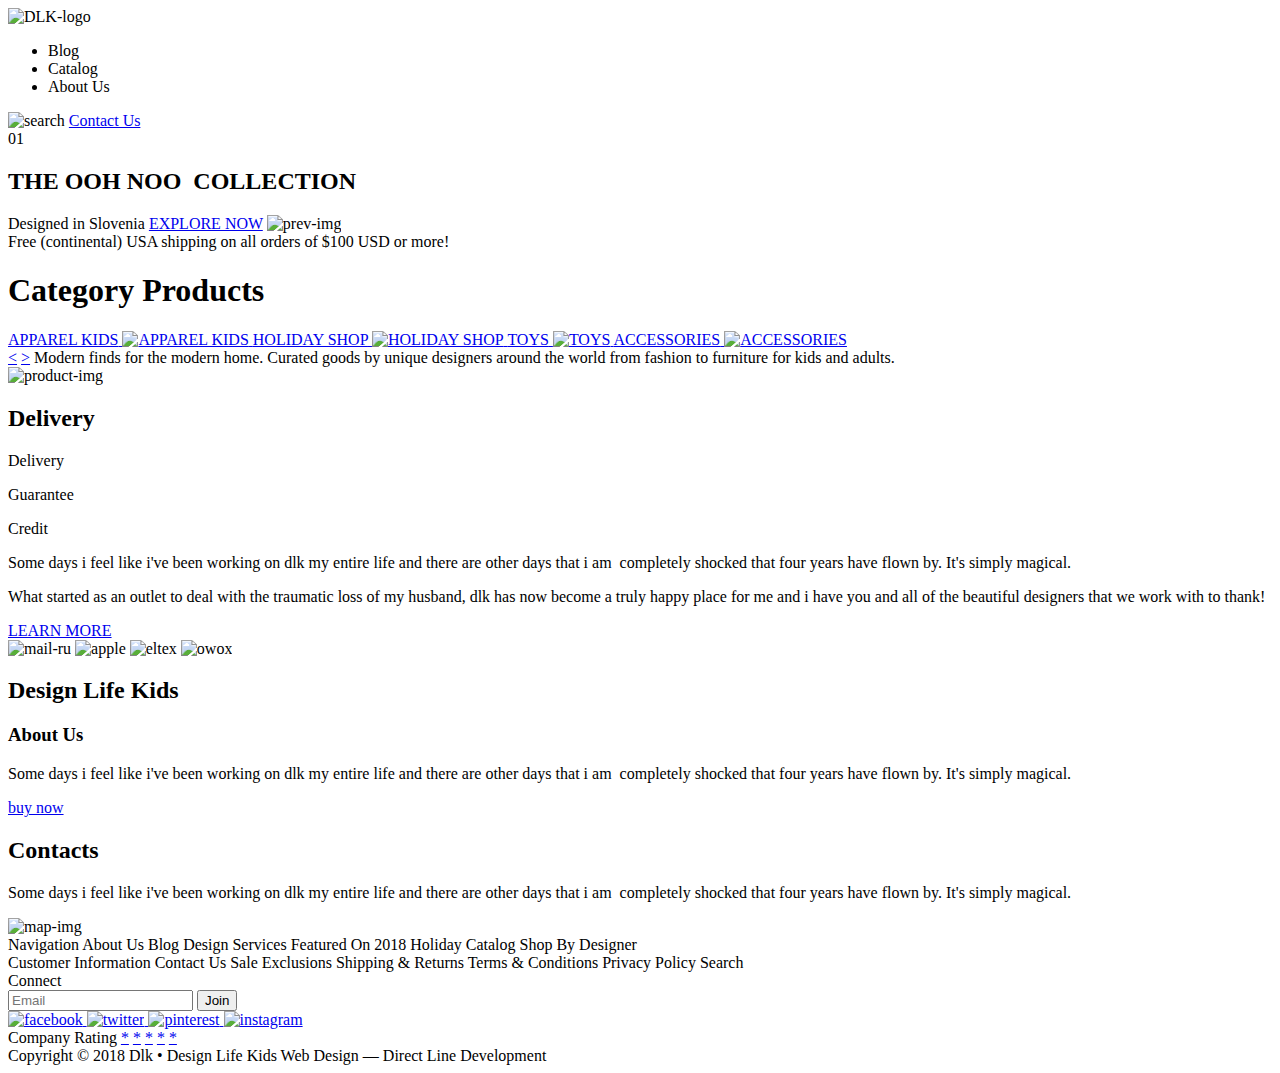
==== index.html @ eee78534 "add html and images" ====
<!DOCTYPE html>
<html lang="ru">
<head>
    <meta charset="UTF-8">
    <title>Project</title>
</head>
<body>
    <header class="header">
        <span class="header-logo-unit">
            <img src="images/Union.png" alt="DLK-logo" class="header-logo">
            <nav class="header-navigation">
                <ul class="header-navigation-block">
                    <li class="header-navigation-item">Blog</li>
                    <li class="header-navigation-item">Catalog</li>
                    <li class="header-navigation-item">About Us</li>
                </ul>
            </nav>
        </span>
        <img src="images/XMLID%201397.png" alt="search" class="header-link-img">
        <a href="#" class="header-link">Contact Us</a>
    </header>
    <main class="main">
        <section class="main-preview-unit">
            <div class="preview-container">
                <span class="preview-container-number">01</span>
                <h2 class="preview-container-headline">THE OOH NOO  COLLECTION</h2>
                <span class="preview-container-annotation">Designed in Slovenia</span>
                <a href="#" class="preview-container-link">EXPLORE NOW</a>
                <img src="images/prev-image.png" alt="prev-img" class="preview-container-img">
                <div class="preview-container-supplement">
                    <span class="preview-container-supplement-text">Free (continental) USA shipping on all orders of $100 USD or more!</span>
                </div>
            </div>
        </section>
        <section class="main-category-unit">
            <h1 class="main-category-headline">Category Products</h1>
            <div class="main-category-gallery">
                <div class="main-category-gallery-preview">
                    <a href="#" class="main-category-gallery-preview-item">
                        <span class="main-category-gallery-preview-item-text">APPAREL KIDS</span>
                        <img src="images/APPAREL-KIDS.png" alt="APPAREL KIDS" class="main-category-gallery-preview-item-img">
                    </a>
                    <a href="#" class="main-category-gallery-preview-item">
                        <span class="main-category-gallery-preview-item-text">HOLIDAY SHOP</span>
                        <img src="images/HOLIDAY-SHOP.png" alt="HOLIDAY SHOP" class="main-category-gallery-preview-item-img">
                    </a>
                    <a href="#" class="main-category-gallery-preview-item">
                        <span class="main-category-gallery-preview-item-text">TOYS</span>
                        <img src="images/TOYS.png" alt="TOYS" class="main-category-gallery-preview-item-img">
                    </a>
                    <a href="#" class="main-category-gallery-preview-item">
                        <span class="main-category-gallery-preview-item-text">ACCESSORIES</span>
                        <img src="images/ACCESSORIES.png" alt="ACCESSORIES" class="main-category-gallery-preview-item-img">
                    </a>
                </div>
                <div class="main-category-gallery-pagination">
                    <a href="#" class="main-category-gallery-pagination-button-left"><</a>
                    <a href="#" class="main-category-gallery-pagination-button-right">></a>
                    <span class="main-category-gallery-pagination-text">
                        Modern finds for the modern home. Curated goods by unique designers around the world from
                        fashion to furniture for kids and adults.
                    </span>
                </div>
            </div>
        </section>
        <section class="main-product-unit">
            <img src="images/product-image.jpg" alt="product-img" class="main-product-unit-img">
            <div class="main-product-unit-description">
                <h2 class="main-product-unit-header">Delivery</h2>
                <p class="main-product-unit-item">Delivery</p>
                <p class="main-product-unit-item">Guarantee</p>
                <p class="main-product-unit-item">Credit</p>
                <p class="main-product-unit-text">
                    Some days i feel like i've been working on dlk my entire life and there are other days that i am 
                    completely shocked that four years have flown by. It's simply magical.
                </p>
                <p class="main-product-unit-text">
                    What started as an outlet to deal  with the traumatic loss of my husband, dlk has now become a truly
                    happy place for me and i have you and all of the beautiful designers that we work with to thank!
                </p>
                <a href="#" class="main-product-unit-link">LEARN MORE</a>
            </div>
        </section>
        <section class="main-sponsors-unit">
            <img src="images/mail-ru.png" alt="mail-ru" class="main-sponsors-logo">
            <img src="images/apple.png" alt="apple" class="main-sponsors-logo">
            <img src="images/eltex.png" alt="eltex" class="main-sponsors-logo">
            <img src="images/owox.png" alt="owox" class="main-sponsors-logo">
        </section>
        <section class="main-addition-unit">
            <article class="main-addition-about-us">
                <h2 class="main-addition-about-us-headline">Design Life Kids</h2>
                <h3 class="main-addition-about-us-interlineation">About Us</h3>
                <p class="main-addition-about-us-text">
                    Some days i feel like i've been working on dlk my entire life and there are other days that i am
                     completely shocked that four years have flown by. It's simply magical.
                </p>
                <a href="#" class="main-addition-about-us-link">buy now</a>
            </article>
            <article class="main-addition-contacts">
                <h2 class="main-addition-contacts-headline">Contacts</h2>
                <p class="main-addition-contacts-text">
                    Some days i feel like i've been working on dlk my entire life and there are other days that i am
                     completely shocked that four years have flown by. It's simply magical.
                </p>
                <img src="images/map-img.jpg" alt="map-img" class="main-addition-contacts-map">
            </article>
        </section>
    </main>
    <footer class="footer">
        <div class="footer-main-block">
            <div class="footer-main-block-navigation">
                <span class="footer-main-block-navigation-headline">Navigation</span>
                    <span class="footer-main-block-navigation-list">
                        <span class="footer-main-block-navigation-item">About Us</span>
                        <span class="footer-main-block-navigation-item">Blog</span>
                        <span class="footer-main-block-navigation-item">Design Services</span>
                        <span class="footer-main-block-navigation-item">Featured On</span>
                        <span class="footer-main-block-navigation-item">2018 Holiday Catalog</span>
                        <span class="footer-main-block-navigation-item">Shop By Designer</span>
                    </span>
            </div>
            <div class="footer-main-block-customer-information">
                <span class="footer-main-block-customer-information-headline">Customer Information</span>
                    <span class="footer-main-block-customer-information-list">
                        <span class="footer-main-block-customer-information-item">Contact Us</span>
                        <span class="footer-main-block-customer-information-item">Sale Exclusions</span>
                        <span class="footer-main-block-customer-information-item">Shipping & Returns</span>
                        <span class="footer-main-block-customer-information-item">Terms & Conditions</span>
                        <span class="footer-main-block-customer-information-item">Privacy Policy</span>
                        <span class="footer-main-block-customer-information-item">Search</span>
                    </span>
            </div>
            <div class="footer-main-block-connect">
                <span class="footer-main-block-connect-headline">Connect</span>
                <form action="#" class="footer-main-block-connect-form">
                    <input type="email" placeholder="Email" class="footer-main-block-connect-input">
                    <button class="footer-main-block-connect-button">Join</button>
                    <div class="footer-main-block-connect-links">
                        <a href="https://www.facebook.com/" class="footer-main-block-connect-links-item">
                            <img src="#" alt="facebook" class="footer-main-block-connect-links-img">
                        </a>
                        <a href="https://twitter.com/explore" class="footer-main-block-connect-links-item">
                            <img src="#" alt="twitter" class="footer-main-block-connect-links-img">
                        </a>
                        <a href="https://pinterest.com" class="footer-main-block-connect-links-item">
                            <img src="#" alt="pinterest" class="footer-main-block-connect-links-img">
                        </a>
                        <a href="https://www.instagram.com/" class="footer-main-block-connect-links-item">
                            <img src="#" alt="instagram" class="footer-main-block-connect-links-img">
                        </a>
                    </div>
                </form>
            </div>
        </div>
        <div class="footer-additional-block">
            <div class="footer-additional-block-rating">
                <span class="footer-additional-block-rating-headline">Company Rating</span>
                <a href="#" class="footer-additional-block-rating-item">*</a>
                <a href="#" class="footer-additional-block-rating-item">*</a>
                <a href="#" class="footer-additional-block-rating-item">*</a>
                <a href="#" class="footer-additional-block-rating-item">*</a>
                <a href="#" class="footer-additional-block-rating-item">*</a>
            </div>
            <span class="footer-additional-block-copyright">Copyright © 2018 Dlk • Design Life Kids</span>
            <span class="footer-additional-block-developers">Web Design — Direct Line Development</span>
        </div>
    </footer>
</body>
</html>
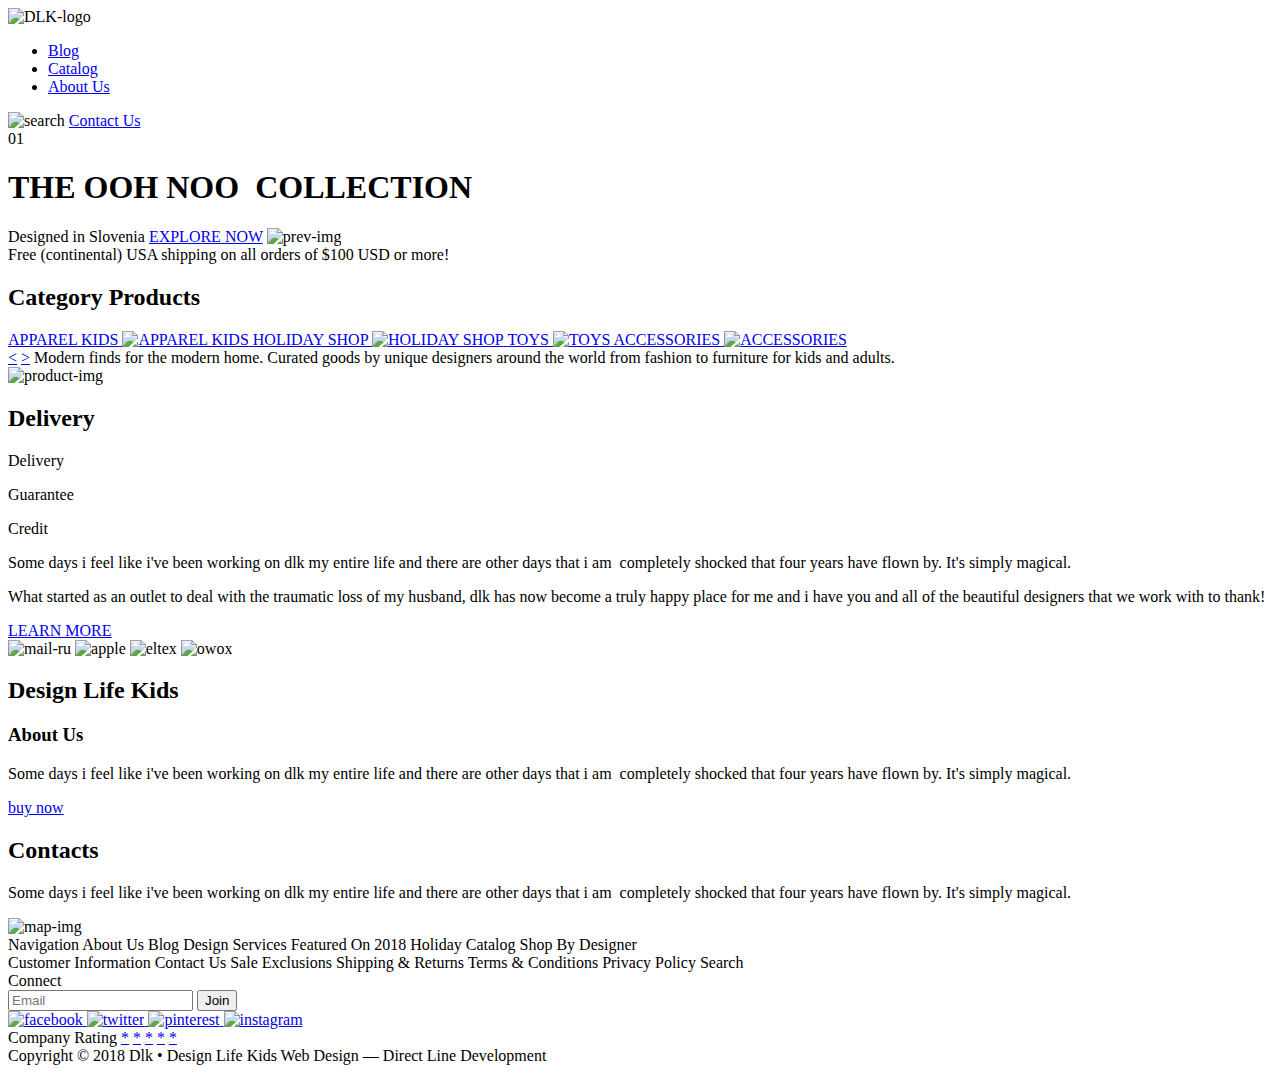
==== commit 967a33b9: "catalog html + images" ====
--- a/index.html
+++ b/index.html
@@ -6,16 +6,14 @@
 </head>
 <body>
     <header class="header">
-        <span class="header-logo-unit">
-            <img src="images/Union.png" alt="DLK-logo" class="header-logo">
-            <nav class="header-navigation">
-                <ul class="header-navigation-block">
-                    <li class="header-navigation-item">Blog</li>
-                    <li class="header-navigation-item">Catalog</li>
-                    <li class="header-navigation-item">About Us</li>
-                </ul>
-            </nav>
-        </span>
+         <img src="images/Union.png" alt="DLK-logo" class="header-logo">
+        <nav class="header-navigation">
+            <ul class="header-navigation-block">
+                <li class="header-navigation-item"><a href="#">Blog</a></li>
+                <li class="header-navigation-item"><a href="catalog.html">Catalog</a></li>
+                <li class="header-navigation-item"><a href="#">About Us</a></li>
+            </ul>
+        </nav>
         <img src="images/XMLID%201397.png" alt="search" class="header-link-img">
         <a href="#" class="header-link">Contact Us</a>
     </header>
@@ -23,8 +21,8 @@
         <section class="main-preview-unit">
             <div class="preview-container">
                 <span class="preview-container-number">01</span>
-                <h2 class="preview-container-headline">THE OOH NOO - COLLECTION</h2>
+                <h1 class="preview-container-headline">THE OOH NOO + COLLECTION</h1>
                 <span class="preview-container-annotation">Designed in Slovenia</span>
                 <a href="#" class="preview-container-link">EXPLORE NOW</a>
                 <img src="images/prev-image.png" alt="prev-img" class="preview-container-img">
@@ -34,7 +32,7 @@
             </div>
         </section>
         <section class="main-category-unit">
-            <h1 class="main-category-headline">Category Products</h1>
+            <h2 class="main-category-headline">Category Products</h2>
             <div class="main-category-gallery">
                 <div class="main-category-gallery-preview">
                     <a href="#" class="main-category-gallery-preview-item">
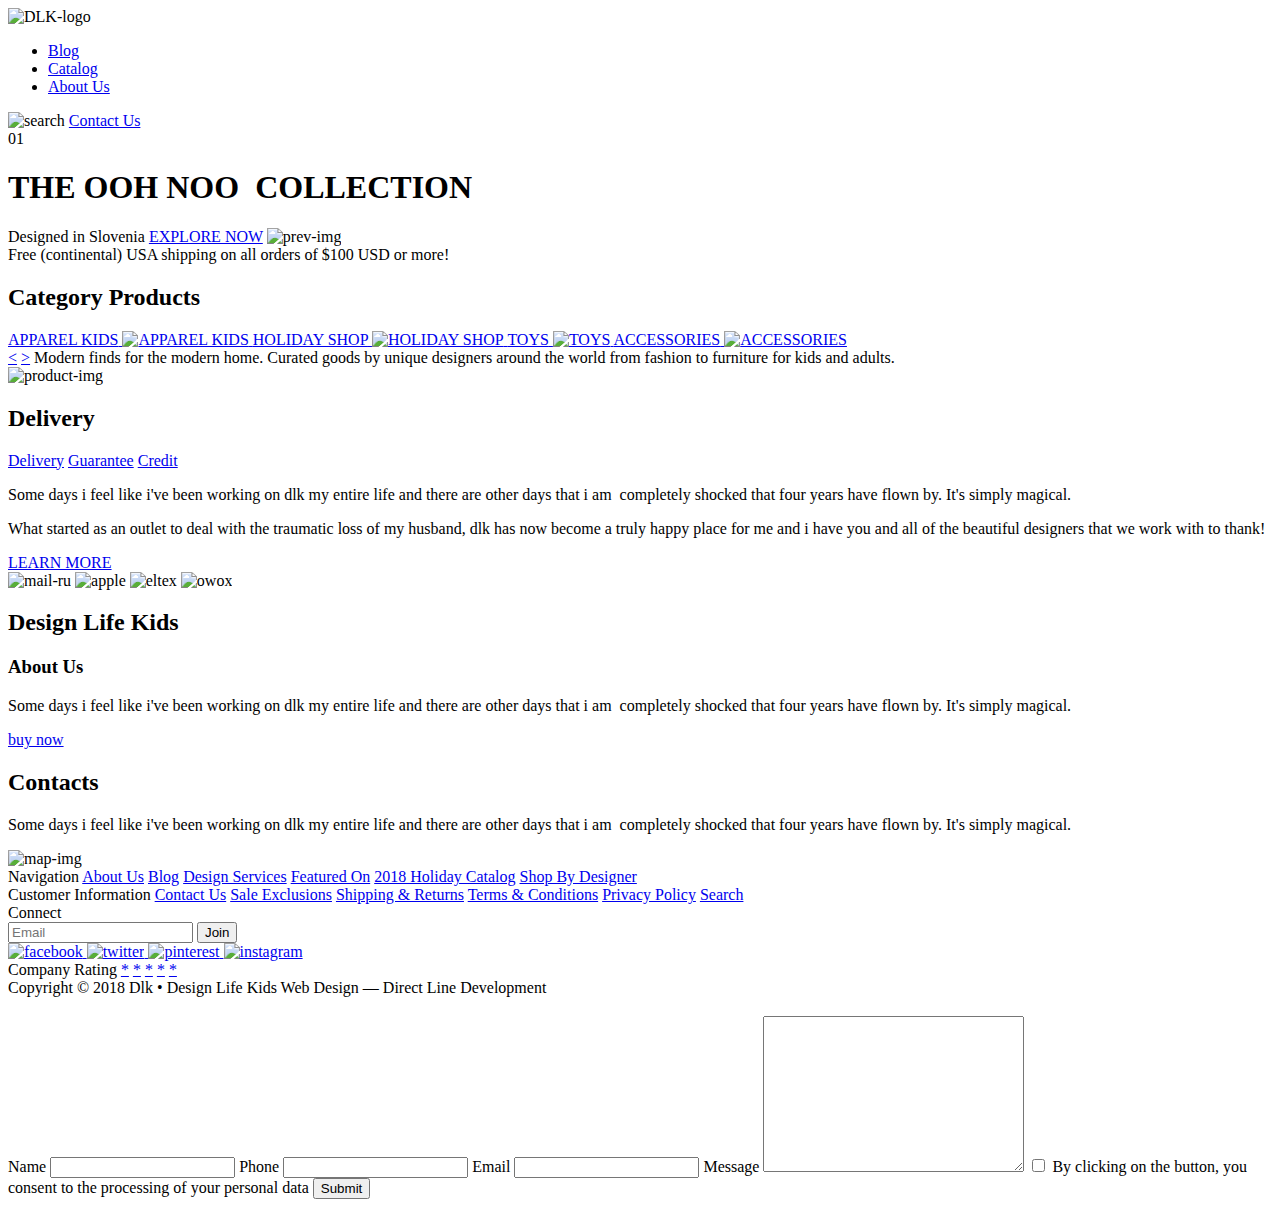
==== commit d8595d27: "toys html + modal window" ====
--- a/index.html
+++ b/index.html
@@ -6,7 +6,7 @@
 </head>
 <body>
     <header class="header">
-         <img src="images/Union.png" alt="DLK-logo" class="header-logo">
+        <img src="images/Union.png" alt="DLK-logo" class="header-logo">
         <nav class="header-navigation">
             <ul class="header-navigation-block">
                 <li class="header-navigation-item"><a href="#">Blog</a></li>
@@ -66,9 +66,9 @@
             <img src="images/product-image.jpg" alt="product-img" class="main-product-unit-img">
             <div class="main-product-unit-description">
                 <h2 class="main-product-unit-header">Delivery</h2>
-                <p class="main-product-unit-item">Delivery</p>
-                <p class="main-product-unit-item">Guarantee</p>
-                <p class="main-product-unit-item">Credit</p>
+                <a href="#" class="main-product-unit-item">Delivery</a>
+                <a href="#" class="main-product-unit-item">Guarantee</a>
+                <a href="#" class="main-product-unit-item">Credit</a>
                 <p class="main-product-unit-text">
                     Some days i feel like i've been working on dlk my entire life and there are other days that i am 
                     completely shocked that four years have flown by. It's simply magical.
@@ -111,29 +111,31 @@
             <div class="footer-main-block-navigation">
                 <span class="footer-main-block-navigation-headline">Navigation</span>
                     <span class="footer-main-block-navigation-list">
-                        <span class="footer-main-block-navigation-item">About Us</span>
-                        <span class="footer-main-block-navigation-item">Blog</span>
-                        <span class="footer-main-block-navigation-item">Design Services</span>
-                        <span class="footer-main-block-navigation-item">Featured On</span>
-                        <span class="footer-main-block-navigation-item">2018 Holiday Catalog</span>
-                        <span class="footer-main-block-navigation-item">Shop By Designer</span>
+                        <a href="#" class="footer-main-block-navigation-item">About Us</a>
+                        <a href="#" class="footer-main-block-navigation-item">Blog</a>
+                        <a href="#" class="footer-main-block-navigation-item">Design Services</a>
+                        <a href="#" class="footer-main-block-navigation-item">Featured On</a>
+                        <a href="#" class="footer-main-block-navigation-item">2018 Holiday Catalog</a>
+                        <a href="#" class="footer-main-block-navigation-item">Shop By Designer</a>
                     </span>
             </div>
             <div class="footer-main-block-customer-information">
                 <span class="footer-main-block-customer-information-headline">Customer Information</span>
                     <span class="footer-main-block-customer-information-list">
-                        <span class="footer-main-block-customer-information-item">Contact Us</span>
-                        <span class="footer-main-block-customer-information-item">Sale Exclusions</span>
-                        <span class="footer-main-block-customer-information-item">Shipping & Returns</span>
-                        <span class="footer-main-block-customer-information-item">Terms & Conditions</span>
-                        <span class="footer-main-block-customer-information-item">Privacy Policy</span>
-                        <span class="footer-main-block-customer-information-item">Search</span>
+                        <a href="#" class="footer-main-block-customer-information-item">Contact Us</a>
+                        <a href="#" class="footer-main-block-customer-information-item">Sale Exclusions</a>
+                        <a href="#" class="footer-main-block-customer-information-item">Shipping & Returns</a>
+                        <a href="#" class="footer-main-block-customer-information-item">Terms & Conditions</a>
+                        <a href="#" class="footer-main-block-customer-information-item">Privacy Policy</a>
+                        <a href="#" class="footer-main-block-customer-information-item">Search</a>
                     </span>
             </div>
             <div class="footer-main-block-connect">
                 <span class="footer-main-block-connect-headline">Connect</span>
                 <form action="#" class="footer-main-block-connect-form">
-                    <input type="email" placeholder="Email" class="footer-main-block-connect-input">
+                    <label for="email"></label>
+                    <input type="email" placeholder="Email" class="footer-main-block-connect-input"
+                           id="email" name="Email">
                     <button class="footer-main-block-connect-button">Join</button>
                     <div class="footer-main-block-connect-links">
                         <a href="https://www.facebook.com/" class="footer-main-block-connect-links-item">
@@ -165,5 +167,35 @@
             <span class="footer-additional-block-developers">Web Design — Direct Line Development</span>
         </div>
     </footer>
+    <div class="modal">
+        <img src="images/XMLID%201429.png" alt="close" class="modal-close">
+        <form action="#" class="modal-form">
+            <span class="modal-field">
+                <label for="name-field" class="modal-field-label">Name</label>
+                <input type="text" id="name-field" name="Name" class="modal-field-input">
+            </span>
+            <span class="modal-field">
+                <label for="phone-field" class="modal-field-label">Phone</label>
+                <input type="tel" id="phone-field" name="Phone" class="modal-field-input">
+            </span>
+            <span class="modal-field">
+                <label for="email-field" class="modal-field-label">Email</label>
+                <input type="email" id="email-field" name="Email" class="modal-field-input">
+            </span>
+            <span class="modal-field">
+                <label for="message-area" class="modal-field-label">Message</label>
+                <textarea name="Message" id="message-area" cols="30" rows="10" class="modal-field-text-area"></textarea>
+            </span>
+            <span class="modal-field-check">
+                <label class="modal-field-check-label">
+                    <input type="checkbox" name="consent" class="modal-field-checkbox">
+                    By clicking on the button, you consent to the processing of your personal data
+                </label>
+            </span>
+            <button class="modal-submit-button">
+                Submit
+            </button>
+        </form>
+    </div>
 </body>
 </html>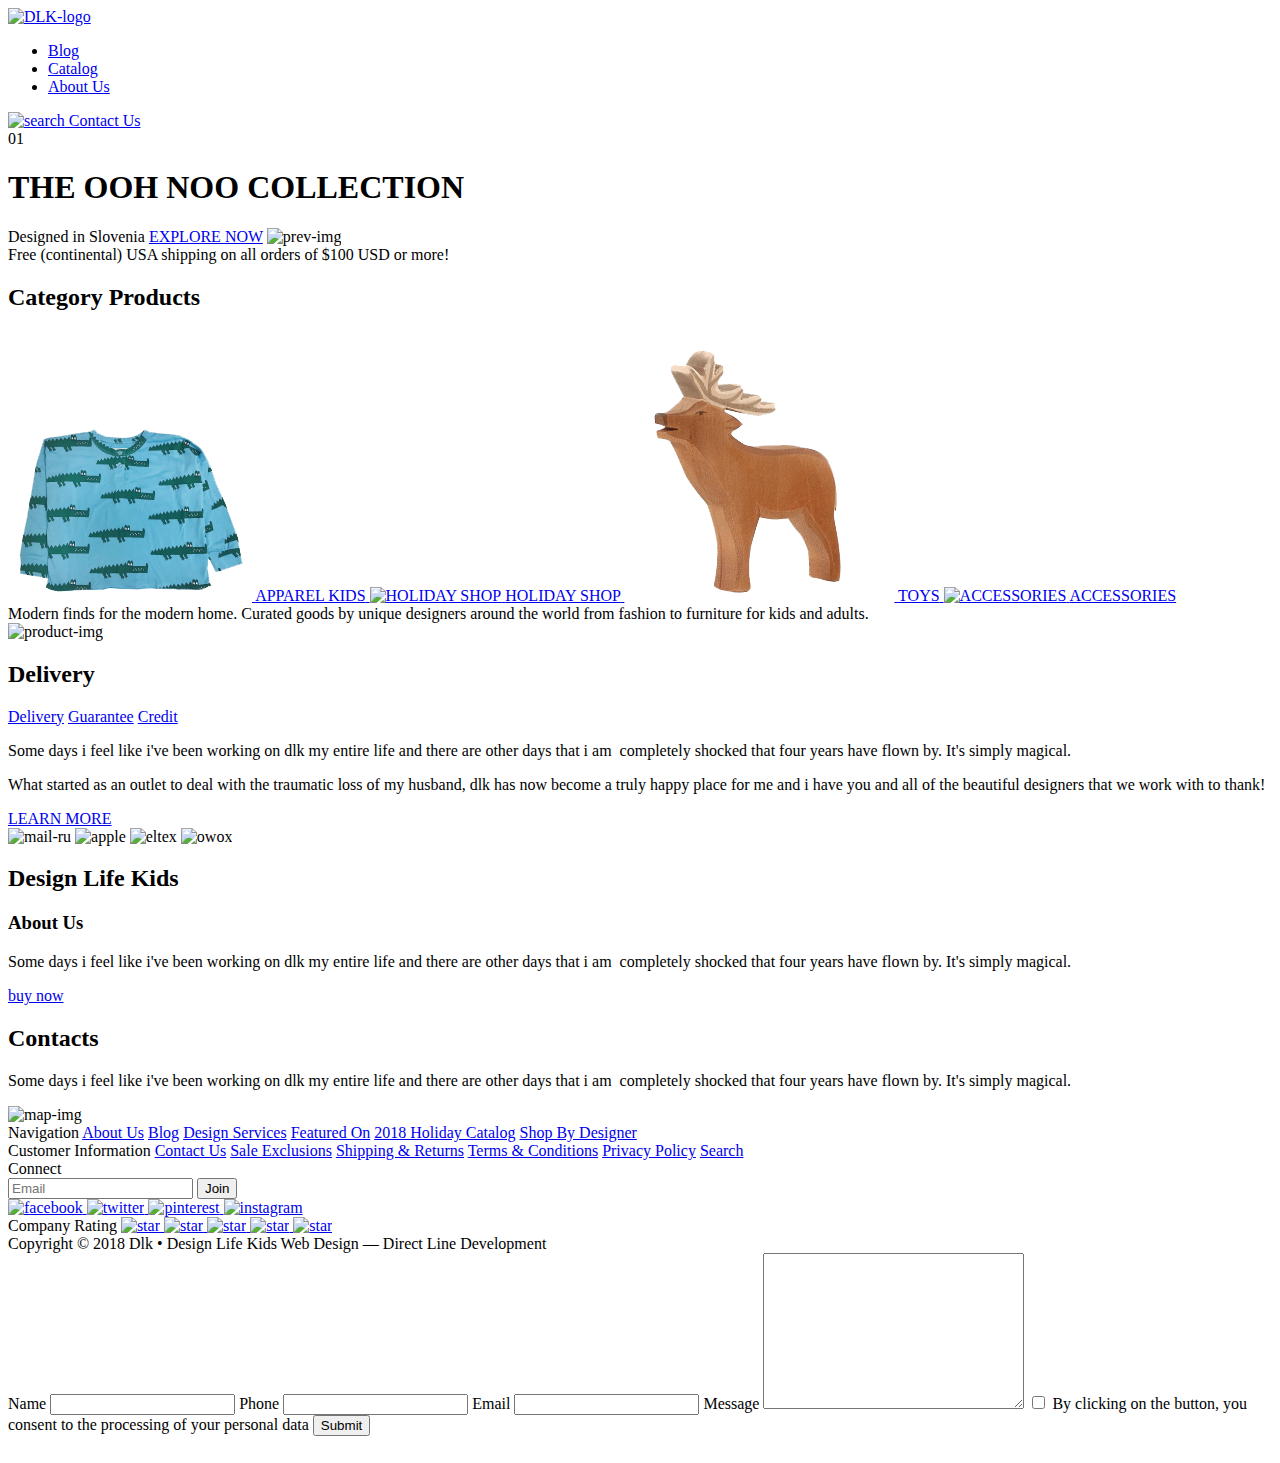
==== commit 1bfa432d: "vnes izmeneniya soglasno w3c" ====
--- a/index.html
+++ b/index.html
@@ -1,34 +1,54 @@
 <!DOCTYPE html>
-<html lang="ru">
+<html lang="en">
 <head>
     <meta charset="UTF-8">
     <title>Project</title>
+    <link rel="stylesheet" href="styles/pages/index.css">
+    <link href="https://fonts.googleapis.com/css2?family=Montserrat:wght@700&family=Open+Sans&display=swap" rel="stylesheet">
+    <link href="https://fonts.googleapis.com/css2?family=Montserrat+Subrayada:wght@700&display=swap" rel="stylesheet">
+    <link href="https://fonts.googleapis.com/css2?family=Crimson+Text:ital@1&display=swap" rel="stylesheet">
+    <link href="https://fonts.googleapis.com/css2?family=Roboto&display=swap" rel="stylesheet">
 </head>
 <body>
-    <header class="header">
-        <img src="images/Union.png" alt="DLK-logo" class="header-logo">
-        <nav class="header-navigation">
-            <ul class="header-navigation-block">
-                <li class="header-navigation-item"><a href="#">Blog</a></li>
-                <li class="header-navigation-item"><a href="catalog.html">Catalog</a></li>
-                <li class="header-navigation-item"><a href="#">About Us</a></li>
-            </ul>
-        </nav>
-        <img src="images/XMLID%201397.png" alt="search" class="header-link-img">
-        <a href="#" class="header-link">Contact Us</a>
+    <header class="grid">
+        <div class="header">
+            <div class="header-navigation">
+                <a class="header-logo-link" href="index.html">
+                    <img src="images/Union.png" alt="DLK-logo" class="header-logo">
+                </a>
+                <nav>
+                    <ul class="header-navigation-block">
+                        <li class="header-navigation-item"><a href="blog.html">Blog</a></li>
+                        <li class="header-navigation-item"><a href="catalog.html">Catalog</a></li>
+                        <li class="header-navigation-item"><a href="#">About Us</a></li>
+                    </ul>
+                </nav>
+            </div>
+            <a href="contact-us.html" class="header-link">
+                <img src="images/XMLID%201397.png" alt="search" class="header-link-img">
+                Contact Us
+            </a>
+        </div>
     </header>
-    <main class="main">
+    <main class="main grid">
         <section class="main-preview-unit">
             <div class="preview-container">
-                <span class="preview-container-number">01</span>
-                <h1 class="preview-container-headline">THE OOH NOO - COLLECTION</h1>
-                <span class="preview-container-annotation">Designed in Slovenia</span>
-                <a href="#" class="preview-container-link">EXPLORE NOW</a>
-                <img src="images/prev-image.png" alt="prev-img" class="preview-container-img">
-                <div class="preview-container-supplement">
-                    <span class="preview-container-supplement-text">Free (continental) USA shipping on all orders of $100 USD or more!</span>
-                </div>
+                <div class="preview-container-paginator">
+                    <span class="preview-container-number">01</span>
+                    <a href="#" class="preview-container-slide"></a>
+                    <a href="#" class="preview-container-slide"></a>
+                    <a href="#" class="preview-container-slide"></a>
+                    <a href="#" class="preview-container-slide"></a>
+                </div>
+                <div class="preview-container-description">
+                    <h1 class="preview-container-headline">THE OOH NOO COLLECTION</h1>
+                    <span class="preview-container-annotation">Designed in Slovenia</span>
+                    <a href="#" class="preview-container-link" id="explore-now">EXPLORE NOW</a>
+                    <img src="images/prev-image.png" alt="prev-img" class="preview-container-img">
+                </div>
+            </div>
+            <div class="preview-container-supplement">
+                <span class="preview-container-supplement-text">Free (continental) USA shipping on all orders of $100 USD or more!</span>
             </div>
         </section>
         <section class="main-category-unit">
@@ -36,25 +56,29 @@
             <div class="main-category-gallery">
                 <div class="main-category-gallery-preview">
                     <a href="#" class="main-category-gallery-preview-item">
+                        <img src="images/APPAREL-KIDS.png" alt="APPAREL KIDS" class="main-category-gallery-preview-item-img">
                         <span class="main-category-gallery-preview-item-text">APPAREL KIDS</span>
-                        <img src="images/APPAREL-KIDS.png" alt="APPAREL KIDS" class="main-category-gallery-preview-item-img">
-                    </a>
-                    <a href="#" class="main-category-gallery-preview-item">
+                    </a>
+                    <a href="#" class="main-category-gallery-preview-item">
+                        <img src="images/HOLIDAY-SHOP.png" alt="HOLIDAY SHOP" class="main-category-gallery-preview-item-img">
                         <span class="main-category-gallery-preview-item-text">HOLIDAY SHOP</span>
-                        <img src="images/HOLIDAY-SHOP.png" alt="HOLIDAY SHOP" class="main-category-gallery-preview-item-img">
-                    </a>
-                    <a href="#" class="main-category-gallery-preview-item">
+                    </a>
+                    <a href="#" class="main-category-gallery-preview-item">
+                        <img src="images/TOYS.png" alt="TOYS" class="main-category-gallery-preview-item-img">
                         <span class="main-category-gallery-preview-item-text">TOYS</span>
-                        <img src="images/TOYS.png" alt="TOYS" class="main-category-gallery-preview-item-img">
-                    </a>
-                    <a href="#" class="main-category-gallery-preview-item">
+                    </a>
+                    <a href="#" class="main-category-gallery-preview-item">
+                        <img src="images/ACCESSORIES.png" alt="ACCESSORIES" class="main-category-gallery-preview-item-img">
                         <span class="main-category-gallery-preview-item-text">ACCESSORIES</span>
-                        <img src="images/ACCESSORIES.png" alt="ACCESSORIES" class="main-category-gallery-preview-item-img">
                     </a>
                 </div>
                 <div class="main-category-gallery-pagination">
-                    <a href="#" class="main-category-gallery-pagination-button-left"><</a>
-                    <a href="#" class="main-category-gallery-pagination-button-right">></a>
+                    <a href="#" class="main-category-gallery-pagination-button-left">
+                        <span class="button-left"></span>
+                    </a>
+                    <a href="#" class="main-category-gallery-pagination-button-right">
+                        <span class="button-right"></span>
+                    </a>
                     <span class="main-category-gallery-pagination-text">
                         Modern finds for the modern home. Curated goods by unique designers around the world from
                         fashion to furniture for kids and adults.
@@ -80,13 +104,13 @@
                 <a href="#" class="main-product-unit-link">LEARN MORE</a>
             </div>
         </section>
-        <section class="main-sponsors-unit">
+        <div class="main-sponsors-unit">
             <img src="images/mail-ru.png" alt="mail-ru" class="main-sponsors-logo">
             <img src="images/apple.png" alt="apple" class="main-sponsors-logo">
             <img src="images/eltex.png" alt="eltex" class="main-sponsors-logo">
             <img src="images/owox.png" alt="owox" class="main-sponsors-logo">
-        </section>
-        <section class="main-addition-unit">
+        </div>
+        <div class="main-addition-unit">
             <article class="main-addition-about-us">
                 <h2 class="main-addition-about-us-headline">Design Life Kids</h2>
                 <h3 class="main-addition-about-us-interlineation">About Us</h3>
@@ -104,98 +128,113 @@
                 </p>
                 <img src="images/map-img.jpg" alt="map-img" class="main-addition-contacts-map">
             </article>
-        </section>
+        </div>
     </main>
     <footer class="footer">
-        <div class="footer-main-block">
-            <div class="footer-main-block-navigation">
-                <span class="footer-main-block-navigation-headline">Navigation</span>
+        <div class="grid">
+            <div class="footer-main-block">
+                <div class="footer-main-block-navigation">
+                    <span class="footer-main-block-navigation-headline">Navigation</span>
                     <span class="footer-main-block-navigation-list">
-                        <a href="#" class="footer-main-block-navigation-item">About Us</a>
-                        <a href="#" class="footer-main-block-navigation-item">Blog</a>
-                        <a href="#" class="footer-main-block-navigation-item">Design Services</a>
-                        <a href="#" class="footer-main-block-navigation-item">Featured On</a>
-                        <a href="#" class="footer-main-block-navigation-item">2018 Holiday Catalog</a>
-                        <a href="#" class="footer-main-block-navigation-item">Shop By Designer</a>
-                    </span>
-            </div>
-            <div class="footer-main-block-customer-information">
-                <span class="footer-main-block-customer-information-headline">Customer Information</span>
+                            <a href="#" class="footer-main-block-navigation-item">About Us</a>
+                            <a href="#" class="footer-main-block-navigation-item">Blog</a>
+                            <a href="#" class="footer-main-block-navigation-item">Design Services</a>
+                            <a href="#" class="footer-main-block-navigation-item">Featured On</a>
+                            <a href="#" class="footer-main-block-navigation-item">2018 Holiday Catalog</a>
+                            <a href="#" class="footer-main-block-navigation-item">Shop By Designer</a>
+                        </span>
+                </div>
+                <div class="footer-main-block-customer-information">
+                    <span class="footer-main-block-customer-information-headline">Customer Information</span>
                     <span class="footer-main-block-customer-information-list">
-                        <a href="#" class="footer-main-block-customer-information-item">Contact Us</a>
-                        <a href="#" class="footer-main-block-customer-information-item">Sale Exclusions</a>
-                        <a href="#" class="footer-main-block-customer-information-item">Shipping & Returns</a>
-                        <a href="#" class="footer-main-block-customer-information-item">Terms & Conditions</a>
-                        <a href="#" class="footer-main-block-customer-information-item">Privacy Policy</a>
-                        <a href="#" class="footer-main-block-customer-information-item">Search</a>
-                    </span>
-            </div>
-            <div class="footer-main-block-connect">
-                <span class="footer-main-block-connect-headline">Connect</span>
-                <form action="#" class="footer-main-block-connect-form">
-                    <label for="email"></label>
-                    <input type="email" placeholder="Email" class="footer-main-block-connect-input"
-                           id="email" name="Email">
-                    <button class="footer-main-block-connect-button">Join</button>
+                            <a href="#" class="footer-main-block-customer-information-item">Contact Us</a>
+                            <a href="#" class="footer-main-block-customer-information-item">Sale Exclusions</a>
+                            <a href="#" class="footer-main-block-customer-information-item">Shipping & Returns</a>
+                            <a href="#" class="footer-main-block-customer-information-item">Terms & Conditions</a>
+                            <a href="#" class="footer-main-block-customer-information-item">Privacy Policy</a>
+                            <a href="#" class="footer-main-block-customer-information-item">Search</a>
+                        </span>
+                </div>
+                <div class="footer-main-block-connect">
+                    <span class="footer-main-block-connect-headline">Connect</span>
+                    <form action="#" class="footer-main-block-connect-form">
+                        <label for="email"></label>
+                        <input type="email" placeholder="Email" class="footer-main-block-connect-input"
+                               id="email" name="Email">
+                        <button class="footer-main-block-connect-button">Join</button>
+                    </form>
                     <div class="footer-main-block-connect-links">
                         <a href="https://www.facebook.com/" class="footer-main-block-connect-links-item">
-                            <img src="#" alt="facebook" class="footer-main-block-connect-links-img">
+                            <img src="images/svg/Facebook.svg" alt="facebook" class="footer-main-block-connect-links-img">
                         </a>
                         <a href="https://twitter.com/explore" class="footer-main-block-connect-links-item">
-                            <img src="#" alt="twitter" class="footer-main-block-connect-links-img">
+                            <img src="images/svg/Twitter.svg" alt="twitter" class="footer-main-block-connect-links-img">
                         </a>
                         <a href="https://pinterest.com" class="footer-main-block-connect-links-item">
-                            <img src="#" alt="pinterest" class="footer-main-block-connect-links-img">
+                            <img src="images/svg/Pinterest.svg" alt="pinterest" class="footer-main-block-connect-links-img">
                         </a>
                         <a href="https://www.instagram.com/" class="footer-main-block-connect-links-item">
-                            <img src="#" alt="instagram" class="footer-main-block-connect-links-img">
+                            <img src="images/svg/Instagram.svg" alt="instagram" class="footer-main-block-connect-links-img">
                         </a>
                     </div>
-                </form>
-            </div>
-        </div>
-        <div class="footer-additional-block">
-            <div class="footer-additional-block-rating">
-                <span class="footer-additional-block-rating-headline">Company Rating</span>
-                <a href="#" class="footer-additional-block-rating-item">*</a>
-                <a href="#" class="footer-additional-block-rating-item">*</a>
-                <a href="#" class="footer-additional-block-rating-item">*</a>
-                <a href="#" class="footer-additional-block-rating-item">*</a>
-                <a href="#" class="footer-additional-block-rating-item">*</a>
-            </div>
-            <span class="footer-additional-block-copyright">Copyright © 2018 Dlk • Design Life Kids</span>
-            <span class="footer-additional-block-developers">Web Design — Direct Line Development</span>
+                </div>
+            </div>
+            <div class="footer-additional-block">
+                <div class="footer-additional-block-rating">
+                    <span class="footer-additional-block-rating-headline">Company Rating</span>
+                    <a href="#" class="footer-additional-block-rating-item">
+                        <img src="images/svg/Star.svg" alt="star">
+                    </a>
+                    <a href="#" class="footer-additional-block-rating-item">
+                        <img src="images/svg/Star.svg" alt="star">
+                    </a>
+                    <a href="#" class="footer-additional-block-rating-item">
+                        <img src="images/svg/Star.svg" alt="star">
+                    </a>
+                    <a href="#" class="footer-additional-block-rating-item">
+                        <img src="images/svg/Star.svg" alt="star">
+                    </a>
+                    <a href="#" class="footer-additional-block-rating-item">
+                        <img src="images/svg/Star.svg" alt="star">
+                    </a>
+                </div>
+                <span class="footer-additional-block-copyright">Copyright © 2018 Dlk • Design Life Kids</span>
+                <span class="footer-additional-block-developers">Web Design — Direct Line Development</span>
+            </div>
         </div>
     </footer>
-    <div class="modal">
-        <img src="images/XMLID%201429.png" alt="close" class="modal-close">
-        <form action="#" class="modal-form">
-            <span class="modal-field">
-                <label for="name-field" class="modal-field-label">Name</label>
-                <input type="text" id="name-field" name="Name" class="modal-field-input">
-            </span>
-            <span class="modal-field">
-                <label for="phone-field" class="modal-field-label">Phone</label>
-                <input type="tel" id="phone-field" name="Phone" class="modal-field-input">
-            </span>
-            <span class="modal-field">
-                <label for="email-field" class="modal-field-label">Email</label>
-                <input type="email" id="email-field" name="Email" class="modal-field-input">
-            </span>
-            <span class="modal-field">
-                <label for="message-area" class="modal-field-label">Message</label>
-                <textarea name="Message" id="message-area" cols="30" rows="10" class="modal-field-text-area"></textarea>
-            </span>
-            <span class="modal-field-check">
-                <label class="modal-field-check-label">
-                    <input type="checkbox" name="consent" class="modal-field-checkbox">
-                    By clicking on the button, you consent to the processing of your personal data
-                </label>
-            </span>
-            <button class="modal-submit-button">
-                Submit
-            </button>
-        </form>
+    <div class="modal" id="modal-block">
+        <div class="modal-container">
+            <form action="#" class="user-form" method="post">
+                <span class="user-field">
+                    <label for="name-field" class="user-field-label">Name</label>
+                    <input type="text" id="name-field" name="Name" class="user-field-input">
+                </span>
+                <span class="user-field">
+                    <label for="phone-field" class="user-field-label">Phone</label>
+                    <input type="tel" id="phone-field" name="Phone" class="user-field-input">
+                </span>
+                <span class="user-field">
+                    <label for="email-field" class="user-field-label">Email</label>
+                    <input type="email" id="email-field" name="Email" class="user-field-input">
+                </span>
+                <span class="user-field">
+                    <label for="message-area" class="user-field-label">Message</label>
+                    <textarea name="Message" id="message-area" cols="30" rows="10" class="user-field-text-area"></textarea>
+                </span>
+                <span class="user-field-check">
+                    <label class="user-field-check-label">
+                        <input type="checkbox" name="consent" class="modal-field-checkbox">
+                        By clicking on the button, you consent to the processing of your personal data
+                    </label>
+                </span>
+                <button class="user-submit-button">
+                    Submit
+                </button>
+            </form>
+            <img src="images/XMLID%201429.png" alt="close" class="modal-close">
+        </div>
     </div>
+    <script src="scripts/modal.js"></script>
 </body>
 </html>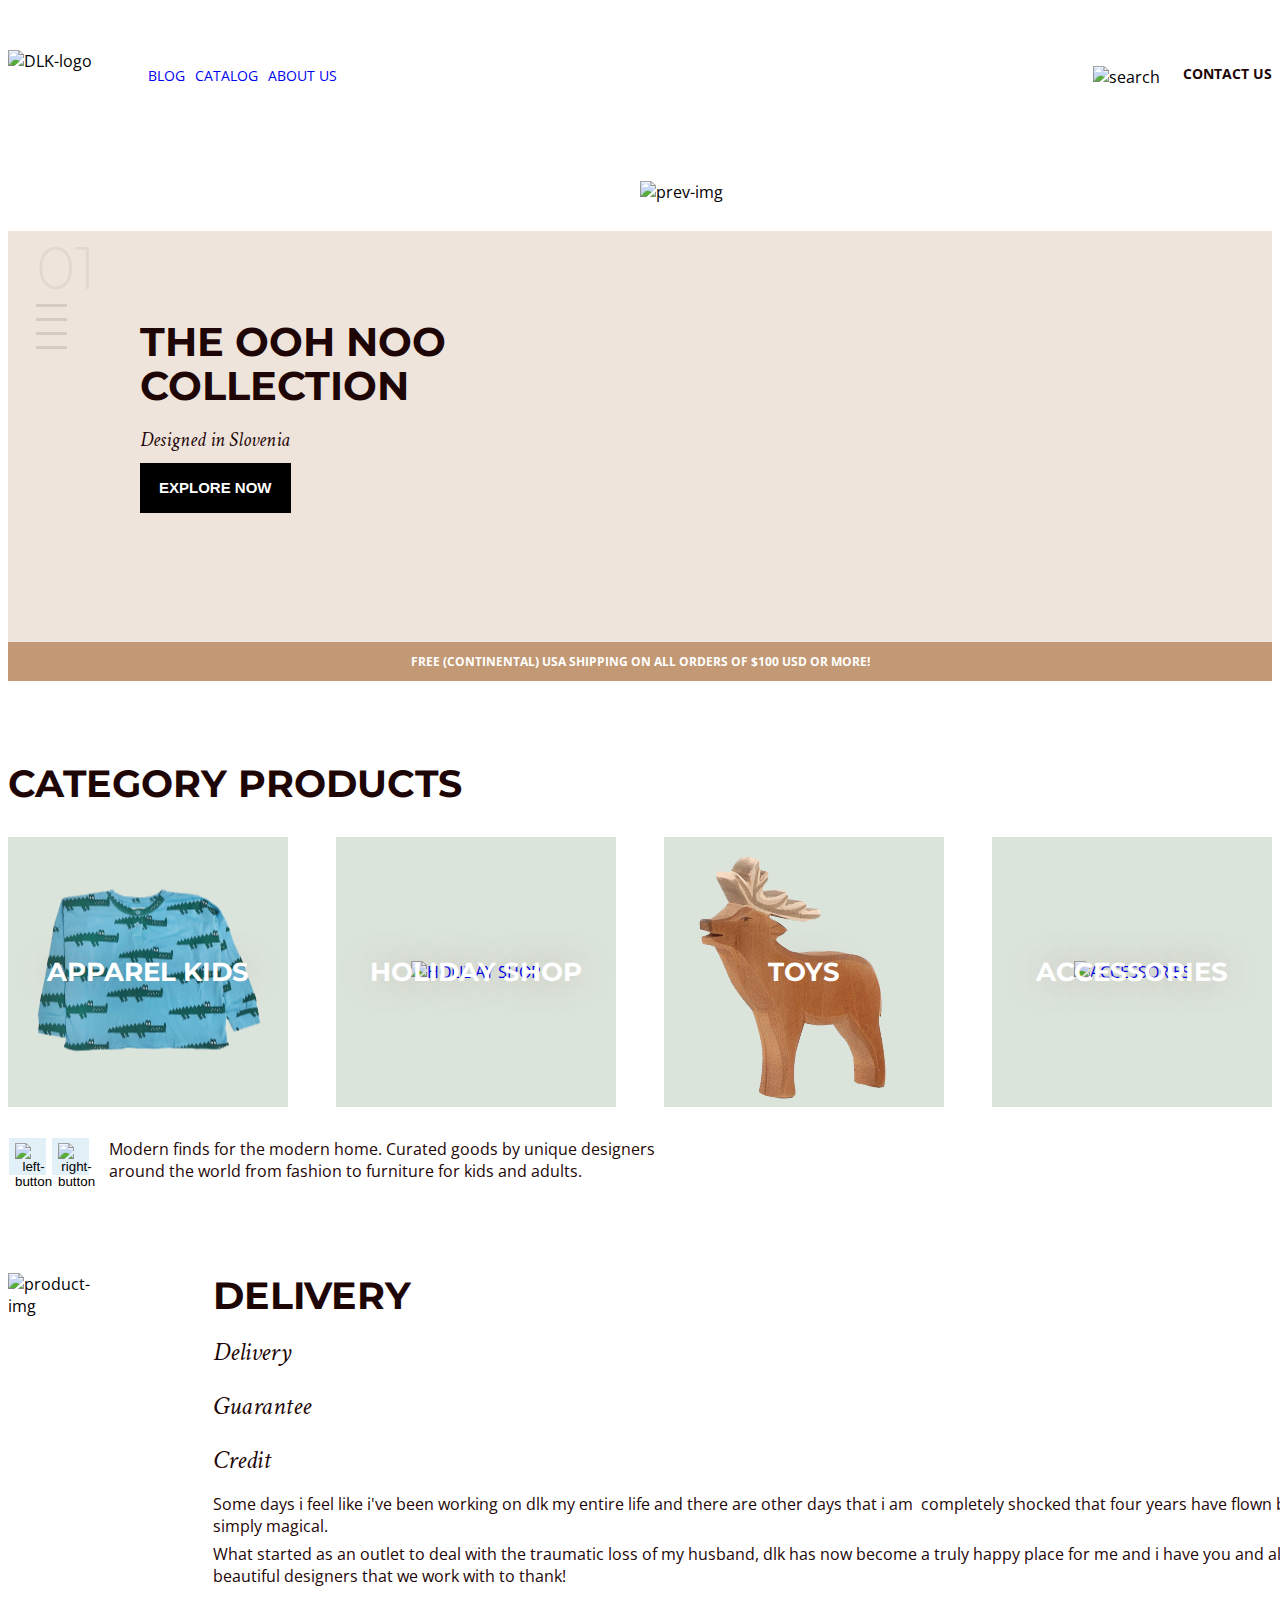
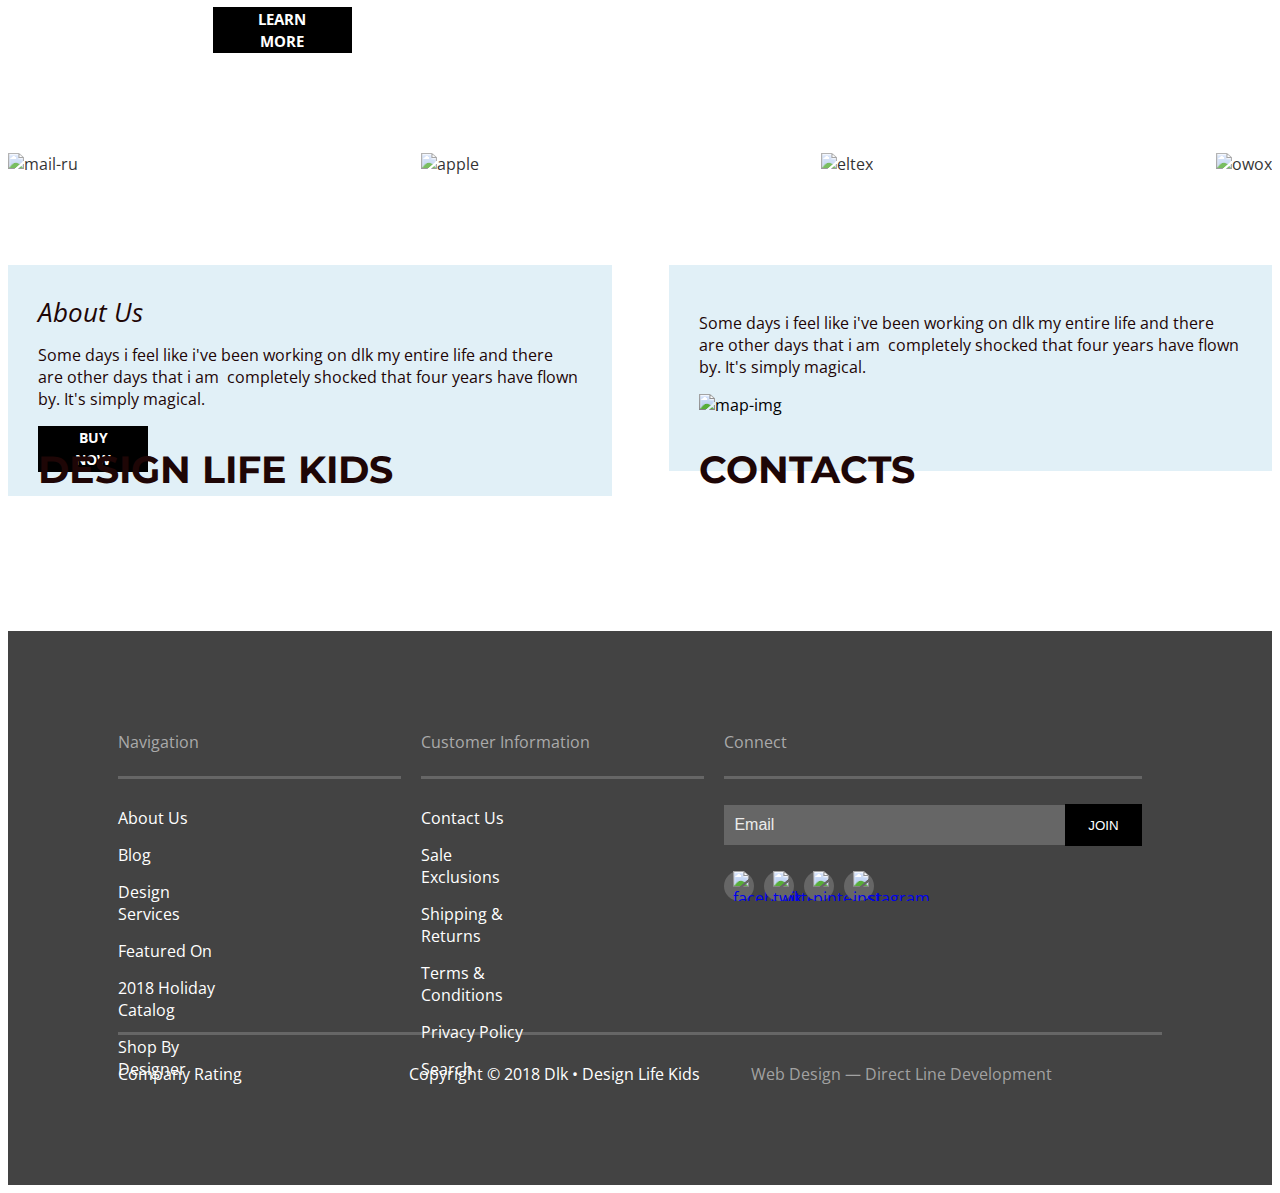
==== commit 1a396e74: "dopolnil i vnes izmeneniya po semantike" ====
--- a/index.html
+++ b/index.html
@@ -2,7 +2,7 @@
 <html lang="en">
 <head>
     <meta charset="UTF-8">
-    <title>Project</title>
+    <title>DLK</title>
     <link rel="stylesheet" href="styles/pages/index.css">
     <link href="https://fonts.googleapis.com/css2?family=Montserrat:wght@700&family=Open+Sans&display=swap" rel="stylesheet">
     <link href="https://fonts.googleapis.com/css2?family=Montserrat+Subrayada:wght@700&display=swap" rel="stylesheet">
@@ -13,9 +13,7 @@
     <header class="grid">
         <div class="header">
             <div class="header-navigation">
-                <a class="header-logo-link" href="index.html">
-                    <img src="images/Union.png" alt="DLK-logo" class="header-logo">
-                </a>
+                <img src="images/Union.png" alt="DLK-logo" class="header-logo" style="pointer-events: none;">
                 <nav>
                     <ul class="header-navigation-block">
                         <li class="header-navigation-item"><a href="blog.html">Blog</a></li>
@@ -24,10 +22,12 @@
                     </ul>
                 </nav>
             </div>
-            <a href="contact-us.html" class="header-link">
+            <div class="header-link-block">
                 <img src="images/XMLID%201397.png" alt="search" class="header-link-img">
-                Contact Us
-            </a>
+                <a href="contact-us.html" class="header-link">
+                    Contact Us
+                </a>
+            </div>
         </div>
     </header>
     <main class="main grid">
@@ -35,15 +35,17 @@
             <div class="preview-container">
                 <div class="preview-container-paginator">
                     <span class="preview-container-number">01</span>
-                    <a href="#" class="preview-container-slide"></a>
-                    <a href="#" class="preview-container-slide"></a>
-                    <a href="#" class="preview-container-slide"></a>
-                    <a href="#" class="preview-container-slide"></a>
+                    <ul class="preview-container-slider">
+                        <li class="preview-container-slide"></li>
+                        <li class="preview-container-slide"></li>
+                        <li class="preview-container-slide"></li>
+                        <li class="preview-container-slide"></li>
+                    </ul>
                 </div>
                 <div class="preview-container-description">
                     <h1 class="preview-container-headline">THE OOH NOO COLLECTION</h1>
                     <span class="preview-container-annotation">Designed in Slovenia</span>
-                    <a href="#" class="preview-container-link" id="explore-now">EXPLORE NOW</a>
+                    <button class="preview-container-link" id="explore-now">EXPLORE NOW</button>
                     <img src="images/prev-image.png" alt="prev-img" class="preview-container-img">
                 </div>
             </div>
@@ -73,12 +75,12 @@
                     </a>
                 </div>
                 <div class="main-category-gallery-pagination">
-                    <a href="#" class="main-category-gallery-pagination-button-left">
-                        <span class="button-left"></span>
-                    </a>
-                    <a href="#" class="main-category-gallery-pagination-button-right">
-                        <span class="button-right"></span>
-                    </a>
+                    <button class="main-category-gallery-pagination-button-left">
+                        <img src="images/svg/MainPaginationLeft.svg" alt="left-button" class="button-left">
+                    </button>
+                    <button class="main-category-gallery-pagination-button-right">
+                        <img src="images/svg/MainPaginationRight.svg" alt="right-button" class="button-right">
+                    </button>
                     <span class="main-category-gallery-pagination-text">
                         Modern finds for the modern home. Curated goods by unique designers around the world from
                         fashion to furniture for kids and adults.
@@ -104,11 +106,21 @@
                 <a href="#" class="main-product-unit-link">LEARN MORE</a>
             </div>
         </section>
-        <div class="main-sponsors-unit">
-            <img src="images/mail-ru.png" alt="mail-ru" class="main-sponsors-logo">
-            <img src="images/apple.png" alt="apple" class="main-sponsors-logo">
-            <img src="images/eltex.png" alt="eltex" class="main-sponsors-logo">
-            <img src="images/owox.png" alt="owox" class="main-sponsors-logo">
+        <div>
+            <ul class="main-sponsors-unit">
+                <li>
+                    <img src="images/mail-ru.png" alt="mail-ru" class="main-sponsors-logo">
+                </li>
+                <li>
+                    <img src="images/apple.png" alt="apple" class="main-sponsors-logo">
+                </li>
+                <li>
+                    <img src="images/eltex.png" alt="eltex" class="main-sponsors-logo">
+                </li>
+                <li>
+                    <img src="images/owox.png" alt="owox" class="main-sponsors-logo">
+                </li>
+            </ul>
         </div>
         <div class="main-addition-unit">
             <article class="main-addition-about-us">
@@ -135,25 +147,25 @@
             <div class="footer-main-block">
                 <div class="footer-main-block-navigation">
                     <span class="footer-main-block-navigation-headline">Navigation</span>
-                    <span class="footer-main-block-navigation-list">
+                    <div class="footer-main-block-navigation-list">
                             <a href="#" class="footer-main-block-navigation-item">About Us</a>
                             <a href="#" class="footer-main-block-navigation-item">Blog</a>
                             <a href="#" class="footer-main-block-navigation-item">Design Services</a>
                             <a href="#" class="footer-main-block-navigation-item">Featured On</a>
                             <a href="#" class="footer-main-block-navigation-item">2018 Holiday Catalog</a>
                             <a href="#" class="footer-main-block-navigation-item">Shop By Designer</a>
-                        </span>
+                    </div>
                 </div>
                 <div class="footer-main-block-customer-information">
                     <span class="footer-main-block-customer-information-headline">Customer Information</span>
-                    <span class="footer-main-block-customer-information-list">
+                    <div class="footer-main-block-customer-information-list">
                             <a href="#" class="footer-main-block-customer-information-item">Contact Us</a>
                             <a href="#" class="footer-main-block-customer-information-item">Sale Exclusions</a>
                             <a href="#" class="footer-main-block-customer-information-item">Shipping & Returns</a>
                             <a href="#" class="footer-main-block-customer-information-item">Terms & Conditions</a>
                             <a href="#" class="footer-main-block-customer-information-item">Privacy Policy</a>
                             <a href="#" class="footer-main-block-customer-information-item">Search</a>
-                        </span>
+                    </div>
                 </div>
                 <div class="footer-main-block-connect">
                     <span class="footer-main-block-connect-headline">Connect</span>
@@ -182,24 +194,16 @@
             <div class="footer-additional-block">
                 <div class="footer-additional-block-rating">
                     <span class="footer-additional-block-rating-headline">Company Rating</span>
-                    <a href="#" class="footer-additional-block-rating-item">
-                        <img src="images/svg/Star.svg" alt="star">
-                    </a>
-                    <a href="#" class="footer-additional-block-rating-item">
-                        <img src="images/svg/Star.svg" alt="star">
-                    </a>
-                    <a href="#" class="footer-additional-block-rating-item">
-                        <img src="images/svg/Star.svg" alt="star">
-                    </a>
-                    <a href="#" class="footer-additional-block-rating-item">
-                        <img src="images/svg/Star.svg" alt="star">
-                    </a>
-                    <a href="#" class="footer-additional-block-rating-item">
-                        <img src="images/svg/Star.svg" alt="star">
-                    </a>
+                    <ul class="footer-additional-block-rating">
+                        <li class="footer-additional-block-rating-item"></li>
+                        <li class="footer-additional-block-rating-item"></li>
+                        <li class="footer-additional-block-rating-item"></li>
+                        <li class="footer-additional-block-rating-item"></li>
+                        <li class="footer-additional-block-rating-item"></li>
+                    </ul>
                 </div>
                 <span class="footer-additional-block-copyright">Copyright © 2018 Dlk • Design Life Kids</span>
-                <span class="footer-additional-block-developers">Web Design — Direct Line Development</span>
+                <span class="footer-additional-block-developers"><a href="https://directline.digital/">Web Design</a> — Direct Line Development</span>
             </div>
         </div>
     </footer>
@@ -223,8 +227,8 @@
                     <textarea name="Message" id="message-area" cols="30" rows="10" class="user-field-text-area"></textarea>
                 </span>
                 <span class="user-field-check">
-                    <label class="user-field-check-label">
-                        <input type="checkbox" name="consent" class="modal-field-checkbox">
+                    <input type="checkbox" name="consent" id="consent" class="modal-field-checkbox">
+                    <label for="consent" class="user-field-check-label">
                         By clicking on the button, you consent to the processing of your personal data
                     </label>
                 </span>
--- a/styles/pages/index.css
+++ b/styles/pages/index.css
@@ -0,0 +1,502 @@
+@import "../blocks/body.css";
+@import "../blocks/header.css";
+@import "../blocks/footer.css";
+@import "../blocks/main.css";
+@import "../blocks/user-form.css";
+@import "../blocks/grid.css";
+
+
+.main-preview-unit {
+    padding-top: 89px;
+    height: 500px;
+    display: flex;
+    flex-direction: column;
+}
+
+.preview-container {
+    height: 411px;
+    display: flex;
+    flex-direction: row;
+    background: #EEE4DB;
+}
+
+.preview-container-img {
+    position: absolute;
+    height: 461px;
+    left: 50%;
+    top: 181px;
+}
+
+.preview-container-paginator {
+    margin-left: 28px;
+    display: flex;
+    flex-direction: column;
+}
+
+.preview-container-number {
+    font-family: Montserrat;
+    font-style: normal;
+    font-weight: 300;
+    font-size: 60px;
+    line-height: 73px;
+
+    color: rgba(30, 6, 6, 0.05);
+}
+
+.preview-container-slide {
+    text-decoration: none;
+    margin-bottom: 11px;
+    width: 31px;
+    height: 3px;
+    background: #D6CAC2;
+}
+
+.preview-container-slider {
+    padding: 0;
+    margin: 0;
+    list-style-type: none;
+}
+
+.preview-container-description {
+    padding-top: 89px;
+    padding-left: 44px;
+    max-width: 307px;
+    display: flex;
+    flex-direction: column;
+}
+
+.preview-container-headline {
+    margin: 0;
+    font-family: Montserrat;
+    font-style: normal;
+    font-weight: bold;
+    font-size: 40px;
+    line-height: 110%;
+
+    color: #1E0606;
+}
+
+.preview-container-annotation {
+    padding-top: 20px;
+    font-family: Crimson Text;
+    font-style: italic;
+    font-weight: normal;
+    font-size: 20px;
+    line-height: 25px;
+
+    color: #1E0606;
+}
+
+.preview-container-link {
+    padding: 5px 19px;
+    display: flex;
+    align-items: center;
+    text-align: center;
+    text-transform: uppercase;
+
+    cursor: pointer;
+    border: none;
+
+    width: 151px;
+    height: 50px;
+
+    text-decoration: none;
+    font-style: normal;
+    font-weight: bold;
+    font-size: 15px;
+    line-height: 22px;
+
+    background: #000000;
+    color: #FFFFFF;
+
+    margin: 10px 0px;
+}
+
+.preview-container-link:hover, .main-product-unit-link:hover, .main-addition-about-us-link:hover {
+    background: #C29974;
+}
+
+.preview-container-link:active, .main-product-unit-link:active, .main-addition-about-us-link:active {
+    background: #CFAF91;
+    outline: none;
+}
+
+.preview-container-link:disabled, .main-product-unit-link:disabled, .main-addition-about-us-link:disabled {
+    background: #C1C1C1;
+}
+
+.preview-container-supplement {
+    height: 39px;
+    background: #C29974;
+    display: flex;
+    align-items: center;
+    justify-content: center;
+}
+
+.preview-container-supplement-text {
+    font-style: normal;
+    font-weight: bold;
+    font-size: 12px;
+    line-height: 16px;
+
+
+    text-align: center;
+    text-transform: uppercase;
+
+    color: #FFFFFF;
+}
+
+.main-category-unit {
+    display: flex;
+    flex-direction: column;
+}
+
+.main-category-headline {
+    margin: 30px 0px;
+    font-family: Montserrat;
+    font-style: normal;
+    font-weight: bold;
+    font-size: 38px;
+    line-height: 46px;
+
+    text-transform: uppercase;
+
+    color: #1E0606;
+}
+
+.main-category-gallery-preview {
+    display: flex;
+    flex-direction: row;
+    justify-content: space-between;
+}
+
+.main-category-gallery-preview-item {
+    position: relative;
+    text-decoration: none;
+    width: 280px;
+    height: 270px;
+    display: inline-flex;
+    flex-direction: column;
+    align-items: center;
+    background: #DBE4DB;
+}
+
+.main-category-gallery-preview-item-img {
+    max-height: 270px;
+    position: absolute;
+    top: 50%;
+    transform: translate(0, -50%);
+}
+
+.main-category-gallery-preview-item-text {
+    position: absolute;
+    top: 50%;
+    transform: translate(0, -50%);
+    font-family: Montserrat;
+    font-style: normal;
+    font-weight: bold;
+    font-size: 26px;
+    line-height: 32px;
+    text-align: center;
+    text-transform: uppercase;
+
+    color: #FFFFFF;
+
+    text-shadow: 0px 0px 40px rgba(147, 3, 3, 0.25);
+}
+
+.main-category-gallery-pagination {
+    padding: 1px;
+    margin-top: 30px;
+    display: flex;
+    flex-direction: row;
+}
+
+.main-category-gallery-pagination-button-left, .main-category-gallery-pagination-button-right {
+    position: relative;
+    text-decoration: none;
+    width: 37px;
+    height: 37px;
+    background: rgba(112, 187, 220, 0.2);
+    text-align: center;
+    border: none;
+    cursor: pointer;
+    outline: none;
+}
+
+.main-category-gallery-pagination-button-left:hover, .main-category-gallery-pagination-button-right:hover {
+    background: aliceblue;
+}
+
+.main-category-gallery-pagination-button-left:active, .main-category-gallery-pagination-button-right:active {
+    background: cadetblue;
+}
+
+.main-category-gallery-pagination-button-left {
+    margin-right: 6px;
+}
+
+.button-left, .button-right {
+    padding-top: 4px;
+}
+
+.main-category-gallery-pagination-text {
+    margin-left: 20px;
+    width: 580px;
+    height: 44px;
+
+    font-style: normal;
+    font-weight: normal;
+    font-size: 16px;
+    line-height: 22px;
+
+    color: #1E0606;
+}
+
+.main-product-unit {
+    width: 1332px;
+    margin-top: 90px;
+    display: flex;
+    flex-direction: row;
+}
+
+.main-product-unit-description {
+    margin-left: 60px;
+    display: flex;
+    flex-direction: column;
+}
+
+.main-product-unit-header {
+    margin: 0;
+    padding-bottom: 6px;
+    padding-left: 60px;
+
+    font-family: Montserrat;
+    font-style: normal;
+    font-weight: bold;
+    font-size: 38px;
+    line-height: 46px;
+
+    text-transform: uppercase;
+
+    color: #1E0606;
+}
+
+.main-product-unit-item {
+    max-width: 326px;
+    padding-top: 11px;
+    padding-bottom: 11px;
+    padding-left: 60px;
+    text-decoration: none;
+
+    font-family: Crimson Text;
+    font-style: italic;
+    font-weight: normal;
+    font-size: 26px;
+    line-height: 32px;
+
+    color: #1E0606;
+}
+
+.main-product-unit-item:hover {
+    font-weight: bold;
+    background: rgba(112, 187, 220, 0.2);
+}
+
+.main-product-unit-text {
+    margin-top: 6px;
+    margin-bottom: 0;
+    padding-left: 60px;
+
+    font-style: normal;
+    font-weight: normal;
+    font-size: 16px;
+    line-height: 22px;
+
+    color: #1E0606;
+
+}
+
+.main-product-unit-link {
+    padding: 9px 22px;
+    display: flex;
+    align-items: center;
+    text-align: center;
+    text-transform: uppercase;
+    width: 95px;
+    height: 28px;
+    text-decoration: none;
+    font-style: normal;
+    font-weight: bold;
+    font-size: 15px;
+    line-height: 22px;
+    background: #000000;
+    color: #FFFFFF;
+    margin: 20px 0px 10px 60px;
+}
+
+.main-sponsors-unit {
+    padding: 0;
+    margin: 90px 0px;
+    display: flex;
+    flex-direction: row;
+    justify-content: space-between;
+    list-style-type: none;
+}
+
+.main-sponsors-logo {
+    height: 60px;
+    opacity: 0.8;
+}
+
+.main-addition-unit {
+    margin: 0px 0px 60px 0px;
+    display: flex;
+    flex-direction: row;
+}
+
+.main-addition-about-us {
+    margin-right: 57px;
+    padding: 31px 30px 35px 30px;
+    height: 165px;
+    background: #E1F0F7;
+    display: flex;
+    flex-direction: column;
+}
+
+.main-addition-about-us-headline {
+    margin: 0;
+    position: absolute;
+    top: 2047px;
+
+    font-family: Montserrat;
+    font-style: normal;
+    font-weight: bold;
+    font-size: 38px;
+    line-height: 46px;
+
+    text-transform: uppercase;
+
+    color: #1E0606;
+}
+
+.main-addition-about-us-interlineation {
+    margin: 0;
+
+    font-style: italic;
+    font-weight: normal;
+    font-size: 26px;
+    line-height: 32px;
+
+    color: #1E0606;
+}
+
+.main-addition-about-us-text {
+    font-style: normal;
+    font-weight: normal;
+    font-size: 16px;
+    line-height: 22px;
+
+    color: #1E0606;
+}
+
+.main-addition-about-us-link {
+    padding: 9px 22px;
+    display: flex;
+    align-items: center;
+    text-align: center;
+    text-transform: uppercase;
+    width: 66px;
+    height: 28px;
+    text-decoration: none;
+    font-style: normal;
+    font-weight: bold;
+    font-size: 14px;
+    line-height: 22px;
+    background: #000000;
+    color: #FFFFFF;
+}
+
+.main-addition-contacts {
+    padding: 31px 30px 35px 30px;
+    height: 140px;
+    background: #E1F0F7;
+}
+
+.main-addition-contacts-headline {
+    margin: 0;
+    position: absolute;
+    top: 2047px;
+
+    font-family: Montserrat;
+    font-style: normal;
+    font-weight: bold;
+    font-size: 38px;
+    line-height: 46px;
+
+    text-transform: uppercase;
+
+    color: #1E0606;
+}
+
+.main-addition-contacts-text {
+    font-style: normal;
+    font-weight: normal;
+    font-size: 16px;
+    line-height: 22px;
+
+    color: #1E0606;
+}
+
+.main-addition-contacts-map {
+    height: 196px;
+    width: 100%;
+}
+
+.modal {
+    display: none;
+    position: absolute;
+    z-index: 1;
+    left: 0;
+    top: 0;
+    width: 100vw;
+    height: 274.3vh;
+    overflow: auto;
+    background-color: rgba(125, 151, 218, 0.8);
+}
+
+.modal-container {
+    display: flex;
+    flex-direction: row;
+    justify-content: center;
+    position: relative;
+    top: 113px;
+}
+
+.modal-close {
+    width: 15px;
+    height: 15px;
+    margin-left: 10px;
+    cursor: pointer;
+}
+
+.preview-container-slide:hover {
+    background: #725F5B;
+    cursor: pointer;
+}
+
+.main-category-gallery-preview-item-text:hover {
+    font-family: Montserrat;
+    font-style: normal;
+    font-weight: bold;
+    font-size: 26px;
+    line-height: 32px;
+    text-align: center;
+    text-decoration-line: underline;
+    text-transform: uppercase;
+
+    color: #FFFFFF;
+
+    text-shadow: 0px 0px 40px rgba(147, 3, 3, 0.25);
+}
+
